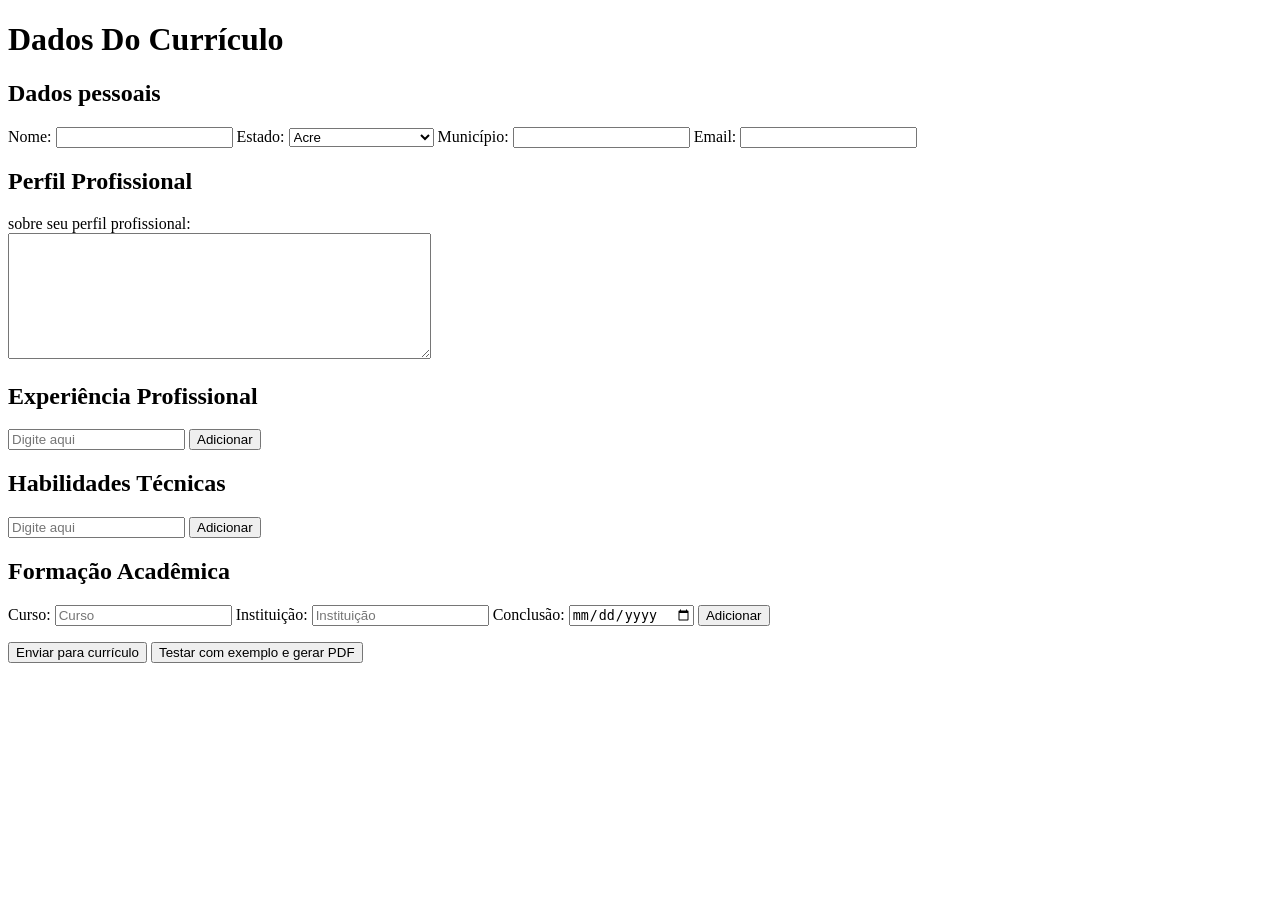
==== criar-curriculo.html @ ccef4297 "Add files via upload" ====
<!DOCTYPE html>
<html lang="en">
<head>
    <meta charset="UTF-8">
    <meta name="viewport" content="width=device-width, initial-scale=1.0">
    <title>Formulário de preenchimento</title>
    <link rel="stylesheet" href="estilo/global.css">
</head>
<body>
    
    <div>
      <h1>Dados Do Currículo</h1>
      <h2>Dados pessoais</h2>
      <form>
        <label for="nome">Nome: </label>
        <input type="text" name="nome" id="nome">
        <label for="estado">Estado: </label>
        <select name="estado" id="estado">
          <option value="AC">Acre</option>
          <option value="AL">Alagoas</option>
          <option value="AP">Amapá</option>
          <option value="AM">Amazonas</option>
          <option value="BA">Bahia</option>
          <option value="CE">Ceará</option>
          <option value="DF">Distrito Federal</option>
          <option value="ES">Espírito Santo</option>
          <option value="GO">Goiás</option>
          <option value="MA">Maranhão</option>
          <option value="MT">Mato Grosso</option>
          <option value="MS">Mato Grosso do Sul</option>
          <option value="MG">Minas Gerais</option>
          <option value="PA">Pará</option>
          <option value="PB">Paraíba</option>
          <option value="PR">Paraná</option>
          <option value="PE">Pernambuco</option>
          <option value="PI">Piauí</option>
          <option value="RJ">Rio de Janeiro</option>
          <option value="RN">Rio Grande do Norte</option>
          <option value="RS">Rio Grande do Sul</option>
          <option value="RO">Rondônia</option>
          <option value="RR">Roraima</option>
          <option value="SC">Santa Catarina</option>
          <option value="SP">São Paulo</option>
          <option value="SE">Sergipe</option>
          <option value="TO">Tocantins</option>
        </select>
        <label for="municipio">Município: </label>
        <input type="text" name="municipio" id="municipio">
        <label for="email">Email: </label>
        <input type="email" name="email" id="email">
      </form>

      <h2>Perfil Profissional</h2>
      <form>
        <label for="detalhamento">sobre seu perfil profissional:</label><br>
        <textarea id="detalhamento" name="detalhamento" rows="8" cols="50"></textarea>
      </form>

      <h2>Experiência Profissional</h2>
      <input type="text" id="AdicionarEx" placeholder="Digite aqui">
      <button id="btAdicionarEx">Adicionar</button>
      <ul id="experienciasProfissionais"></ul>
      <script type="text/javascript" src="scripts/adicionarEx.js"></script>

      <h2>Habilidades Técnicas</h2>
      <input type="text" id="AdicionarPro" placeholder="Digite aqui">
      <button id="btAdicionarPro">Adicionar</button>
      <ul id="HabilidadesTecnicas"></ul>
      <script type="text/javascript" src="scripts/adicionarPro.js"></script>

      <h2>Formação Acadêmica</h2>
      <form>
        <label for="curso">Curso: </label>
        <input type="text" id="AdicionarFormacaoCurso" placeholder="Curso">
        <label for="instituicao">Instituição: </label>
        <input type="text" id="AdicionarFormacaoInst" placeholder="Instituição">
        <label for="conclusao">Conclusão: </label>
        <input type="date" id="AdicionarFormacaoConclusao">
        <button type="button" id="btAdicionarFormacao">Adicionar</button>
      </form>
      <ul id="formacoesAcademicas"></ul>
      <script type="text/javascript" src="scripts/adicionarFormacao.js"></script>
      <button type="button" id="btEnviarCurriculo">Enviar para currículo</button>
      <script type="text/javascript" src="scripts/enviarCurriculo.js"></script>
      <button type="button" id="btTestarExemplo">Testar com exemplo e gerar PDF</button>
      <script type="text/javascript" src="scripts/seedSampleAndSend.js"></script>
      </div>
</body>
</html>
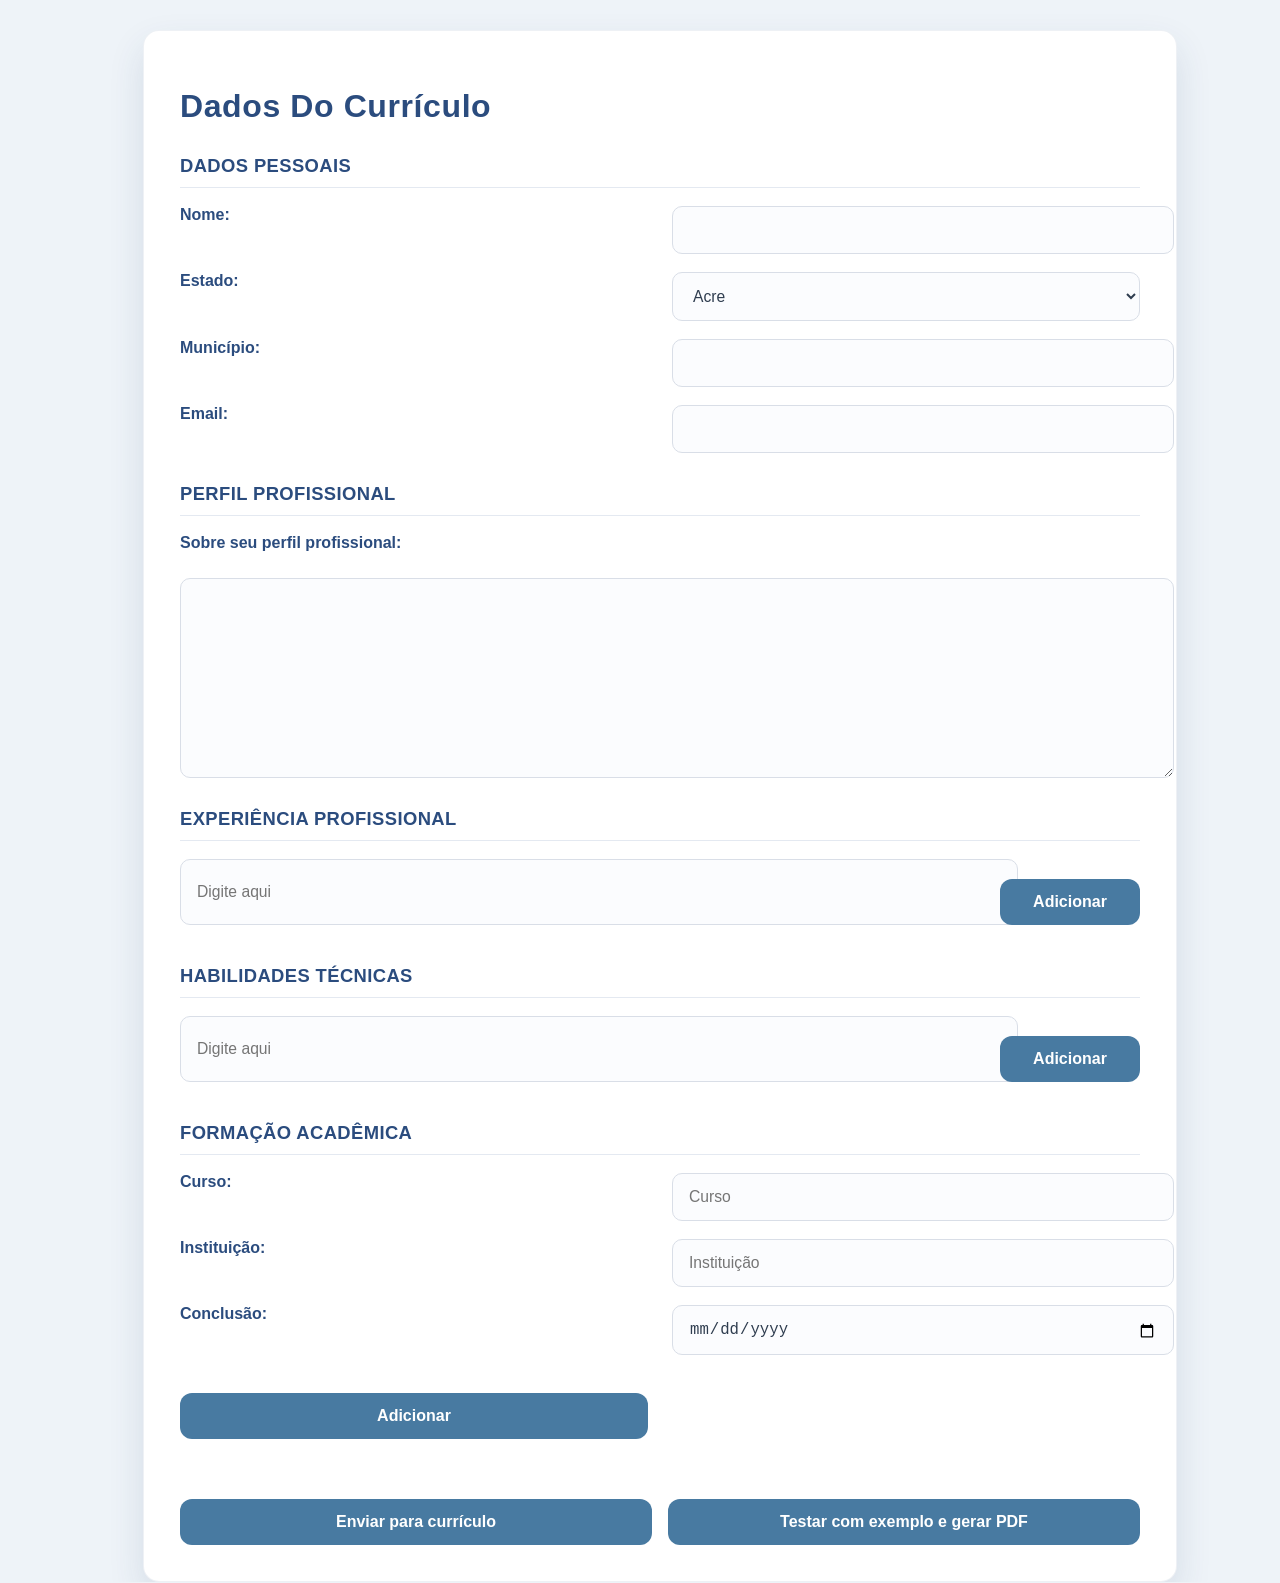
==== commit 517ad5a0: "Add files via upload" ====
--- a/criar-curriculo.html
+++ b/criar-curriculo.html
@@ -5,10 +5,11 @@
     <meta name="viewport" content="width=device-width, initial-scale=1.0">
     <title>Formulário de preenchimento</title>
     <link rel="stylesheet" href="estilo/global.css">
+    <link rel="stylesheet" href="estilo/criar-curriculo.css">
 </head>
-<body>
+<body class="criar-curriculo">
     
-    <div>
+    <main class="form-page-container">
       <h1>Dados Do Currículo</h1>
       <h2>Dados pessoais</h2>
       <form>
@@ -51,20 +52,24 @@
       </form>
 
       <h2>Perfil Profissional</h2>
-      <form>
-        <label for="detalhamento">sobre seu perfil profissional:</label><br>
-        <textarea id="detalhamento" name="detalhamento" rows="8" cols="50"></textarea>
+      <form class="full-width">
+        <label for="detalhamento">Sobre seu perfil profissional:</label>
+        <textarea id="detalhamento" name="detalhamento"></textarea>
       </form>
 
       <h2>Experiência Profissional</h2>
-      <input type="text" id="AdicionarEx" placeholder="Digite aqui">
-      <button id="btAdicionarEx">Adicionar</button>
+      <div class="action-row">
+        <input type="text" id="AdicionarEx" placeholder="Digite aqui">
+        <button id="btAdicionarEx">Adicionar</button>
+      </div>
       <ul id="experienciasProfissionais"></ul>
       <script type="text/javascript" src="scripts/adicionarEx.js"></script>
 
       <h2>Habilidades Técnicas</h2>
-      <input type="text" id="AdicionarPro" placeholder="Digite aqui">
-      <button id="btAdicionarPro">Adicionar</button>
+      <div class="action-row">
+        <input type="text" id="AdicionarPro" placeholder="Digite aqui">
+        <button id="btAdicionarPro">Adicionar</button>
+      </div>
       <ul id="HabilidadesTecnicas"></ul>
       <script type="text/javascript" src="scripts/adicionarPro.js"></script>
 
@@ -80,10 +85,12 @@
       </form>
       <ul id="formacoesAcademicas"></ul>
       <script type="text/javascript" src="scripts/adicionarFormacao.js"></script>
-      <button type="button" id="btEnviarCurriculo">Enviar para currículo</button>
+      <div class="button-group">
+        <button type="button" id="btEnviarCurriculo">Enviar para currículo</button>
+        <button type="button" id="btTestarExemplo">Testar com exemplo e gerar PDF</button>
+      </div>
       <script type="text/javascript" src="scripts/enviarCurriculo.js"></script>
-      <button type="button" id="btTestarExemplo">Testar com exemplo e gerar PDF</button>
       <script type="text/javascript" src="scripts/seedSampleAndSend.js"></script>
-      </div>
+    </main>
 </body>
 </html>
--- a/estilo/global.css
+++ b/estilo/global.css
@@ -0,0 +1,58 @@
+body, html {
+    display: flex;
+    flex-direction: column;
+    height: 100%;
+    width: 100%;
+    padding: 0;
+    margin: 0;
+}
+
+header, footer {
+    background-color: #487aa1;
+    display: flex;
+    justify-content: center;
+    align-items: center;
+    padding: 20px;
+}
+.logo {
+    padding-right: 5px;
+    max-width: 400px;
+    min-width: 200px;
+    width: 35%;
+    height: auto;
+}
+
+h1 {
+    color: #3d3c3b;
+}
+
+main {
+    min-height: 100vh;
+    align-content: center;
+}
+
+img {
+    display: block;
+    height: 400px;
+}
+
+.descricao {
+    text-align: justify;
+}
+section {
+    padding: 5px;
+    max-width: 80%;
+    box-shadow: 2px 2px 5px rgba(0, 0, 0, 0.1);
+}
+
+button {
+    background-color: #B2D9F7;
+    border: none;
+    padding: 10px 20px;
+    margin-top: 20px;
+    cursor: pointer;
+}
+
+button:hover {
+    background-color: #A0C8E0;
+}
--- a/estilo/criar-curriculo.css
+++ b/estilo/criar-curriculo.css
@@ -0,0 +1,190 @@
+/* Estilo específico para criar-curriculo.html */
+body.criar-curriculo {
+    display: block;
+    min-height: 100vh;
+    background-color: #eef3f8;
+    padding: 30px 20px 40px;
+    color: #333333;
+    font-family: 'Segoe UI', Tahoma, Geneva, Verdana, sans-serif;
+}
+
+.form-page-container {
+    max-width: 960px;
+    margin: 0 auto;
+    background-color: #ffffff;
+    border-radius: 16px;
+    box-shadow: 0 16px 36px rgba(31, 64, 105, 0.12);
+    padding: 36px;
+    border: 1px solid rgba(43, 76, 126, 0.08);
+}
+
+.form-page-container h1,
+.form-page-container h2 {
+    color: #2b4c7e;
+    margin-bottom: 18px;
+}
+
+.form-page-container h1 {
+    font-size: clamp(2rem, 2.5vw, 2.6rem);
+    letter-spacing: 0.6px;
+}
+
+.form-page-container h2 {
+    font-size: 1.15rem;
+    margin-top: 30px;
+    text-transform: uppercase;
+    letter-spacing: 0.4px;
+    border-bottom: 1px solid #e4e9f1;
+    padding-bottom: 10px;
+}
+
+.form-page-container p {
+    color: #555555;
+    margin-bottom: 18px;
+}
+
+.form-page-container form {
+    display: grid;
+    grid-template-columns: repeat(2, minmax(0, 1fr));
+    gap: 18px 24px;
+    margin-top: 18px;
+}
+
+.form-page-container label {
+    display: block;
+    font-weight: 600;
+    margin-bottom: 8px;
+    color: #2b4c7e;
+}
+
+.form-page-container input,
+.form-page-container select,
+.form-page-container textarea {
+    width: 100%;
+    border: 1px solid #d9dee7;
+    border-radius: 10px;
+    padding: 14px 16px;
+    font-size: 0.98rem;
+    color: #2f3d4f;
+    background-color: #fbfcfe;
+}
+
+.form-page-container textarea {
+    min-height: 170px;
+    resize: vertical;
+}
+
+.form-page-container button {
+    appearance: none;
+    border: none;
+    border-radius: 12px;
+    background-color: #487aa1;
+    color: #ffffff;
+    padding: 14px 20px;
+    font-size: 1rem;
+    font-weight: 700;
+    cursor: pointer;
+    transition: transform 0.2s ease, background-color 0.2s ease;
+}
+
+.form-page-container button:hover,
+.form-page-container button:focus {
+    background-color: #3b6b8f;
+    transform: translateY(-1px);
+}
+
+.form-page-container .form-section {
+    margin-top: 14px;
+}
+
+.form-page-container form.full-width {
+    grid-template-columns: 1fr;
+}
+
+.form-page-container .form-section.full-width {
+    grid-column: 1 / -1;
+}
+
+.form-page-container .action-row {
+    display: grid;
+    grid-template-columns: 1fr auto;
+    gap: 16px;
+    margin-top: 16px;
+}
+
+.form-page-container .action-row input {
+    min-width: 0;
+}
+
+.form-page-container .action-row button {
+    min-width: 140px;
+}
+
+.form-page-container ul {
+    list-style: none;
+    margin-top: 16px;
+    padding: 0;
+    display: grid;
+    gap: 12px;
+}
+
+.form-page-container ul li {
+    padding: 14px 16px;
+    border-radius: 12px;
+    border: 1px solid #dbe4ee;
+    background-color: #f8fbff;
+    color: #344154;
+}
+
+.form-page-container .action-row + ul {
+    margin-top: 10px;
+}
+
+.form-page-container .button-group {
+    display: flex;
+    gap: 16px;
+    flex-wrap: wrap;
+    margin-top: 24px;
+}
+
+.form-page-container .button-group button {
+    flex: 1 1 220px;
+}
+
+@media (max-width: 820px) {
+    .form-page-container {
+        padding: 26px 20px 30px;
+    }
+
+    .form-page-container form,
+    .form-page-container .action-row {
+        grid-template-columns: 1fr;
+    }
+
+    .form-page-container .action-row button {
+        width: 100%;
+    }
+}
+
+@media (max-width: 540px) {
+    body.criar-curriculo {
+        padding: 16px 12px 24px;
+    }
+
+    .form-page-container {
+        border-radius: 14px;
+        box-shadow: 0 12px 26px rgba(31, 64, 105, 0.14);
+    }
+
+    .form-page-container h1 {
+        font-size: 2rem;
+    }
+
+    .form-page-container h2 {
+        font-size: 1rem;
+    }
+
+    .form-page-container button {
+        width: 100%;
+    }
+}
